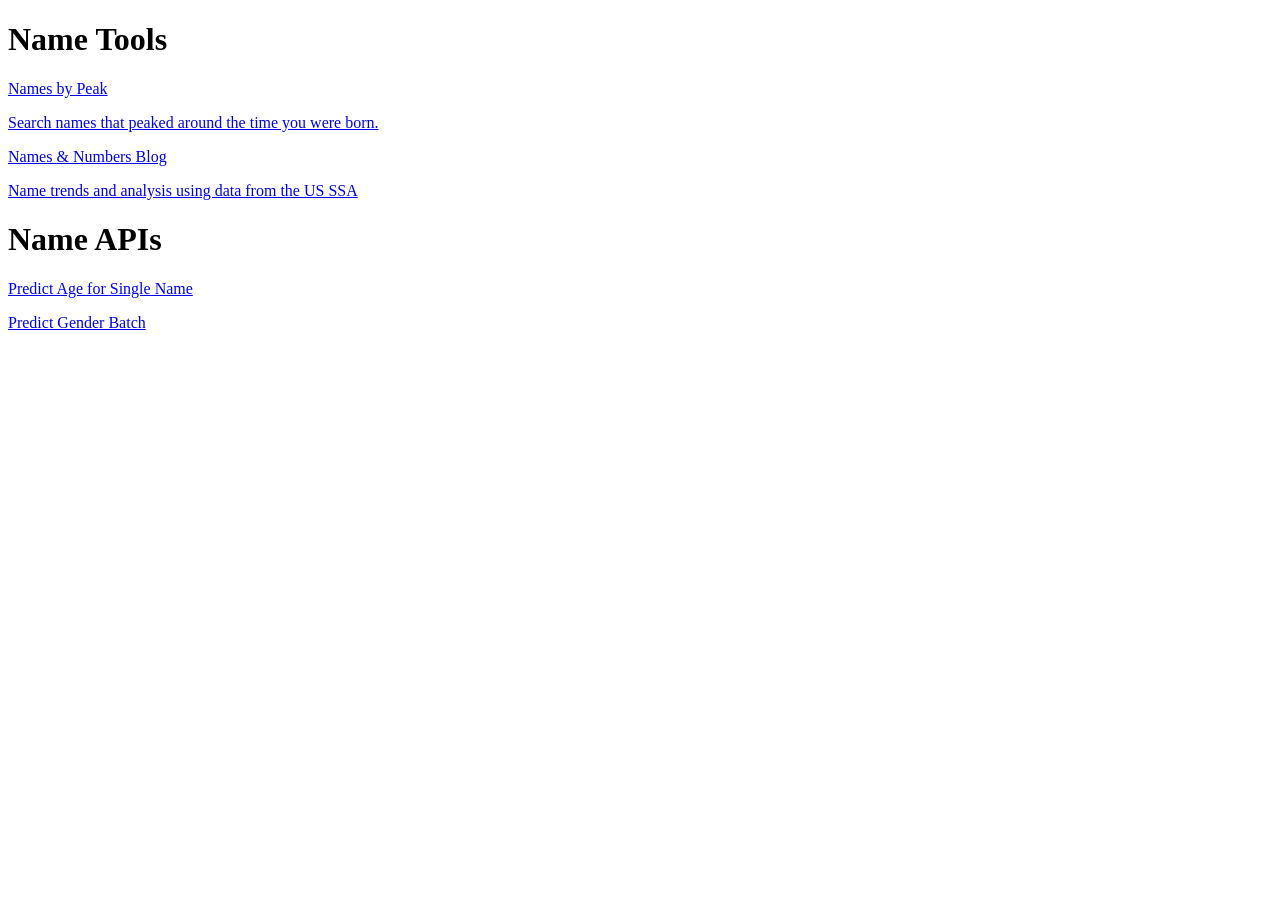
==== templates/index.html @ 541f5e52 "Add index" ====
<!DOCTYPE html>
<html lang="en">
<head>
    <meta charset="UTF-8">
    <meta name="viewport" content="width=device-width, initial-scale=1.0">
    <title>Name Tools and APIs - Names & Numbers</title>
    <link rel="stylesheet" href="{{ url_for('static', filename='style.css') }}">
    <link href="https://fonts.googleapis.com/css2?family=Montserrat:wght@400;700&display=swap" rel="stylesheet">
</head>
<body>
<h1>Name Tools</h1>
<div class="tools">
    <a href="/peak">
        <div class="tools-item">
            <p class="title">Names by Peak</p>
            <p class="description">Search names that peaked around the time you were born.</p>
        </div>
    </a>

    <a href="https://namesnums.tumblr.com">
        <div class="tools-item">
            <p class="title">Names & Numbers Blog</p>
            <p class="description">Name trends and analysis using data from the US SSA</p>
        </div>
    </a>
</div>

<h1>Name APIs</h1>
<div class="tools">
    <a href="#predict-age-single">
        <div class="tools-item">
            <p class="title">Predict Age for Single Name</p>
        </div>
    </a>

    <a href="#predict-gender">
        <div class="tools-item">
            <p class="title">Predict Gender Batch</p>
        </div>
    </a>
</div>
</body>
</html>
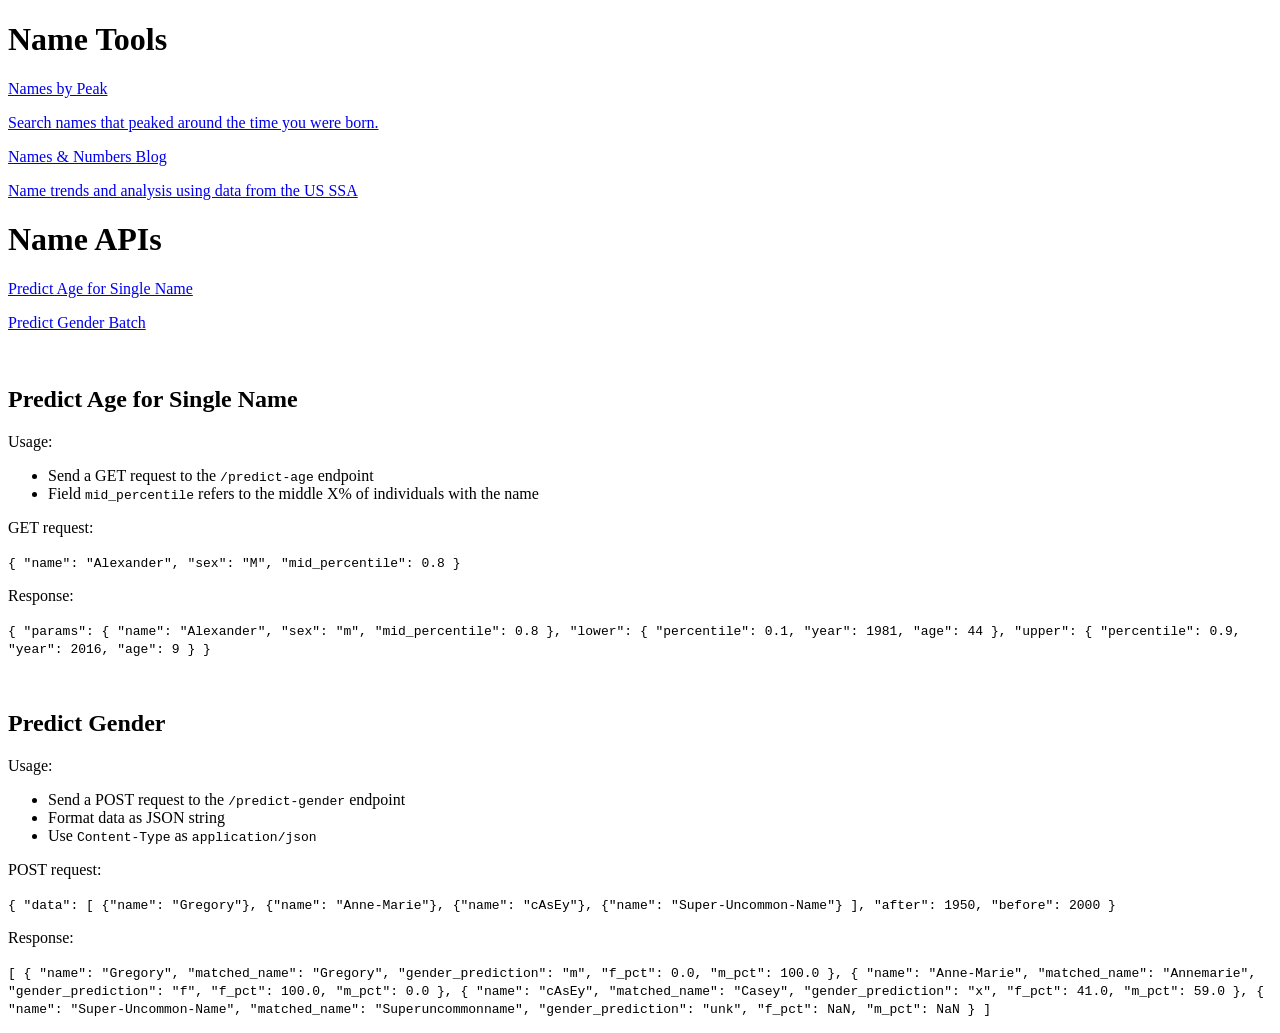
==== commit ef942d31: "Add predict-age-single and predict-gender to index.html" ====
--- a/templates/index.html
+++ b/templates/index.html
@@ -39,5 +39,114 @@
         </div>
     </a>
 </div>
+<br>
+
+<div class="text" id="predict-age-single">
+    <h2>Predict Age for Single Name</h2>
+
+    <p class="section-title">Usage:</p>
+    <ul>
+        <li>Send a GET request to the <code>/predict-age</code> endpoint</li>
+        <li>Field <code>mid_percentile</code> refers to the middle X% of individuals with the name</li>
+    </ul>
+
+    <p class="section-title">GET request:</p>
+    <p class="code">
+        <code class="preserve-whitespace">
+{
+  "name": "Alexander",
+  "sex": "M",
+  "mid_percentile": 0.8
+}
+        </code>
+    </p>
+
+    <p class="section-title">Response:</p>
+    <p class="code">
+        <code class="preserve-whitespace">
+{
+  "params": {
+    "name": "Alexander",
+    "sex": "m",
+    "mid_percentile": 0.8
+  },
+  "lower": {
+    "percentile": 0.1,
+    "year": 1981,
+    "age": 44
+  },
+  "upper": {
+    "percentile": 0.9,
+    "year": 2016,
+    "age": 9
+  }
+}
+        </code>
+    </p>
+</div>
+<br>
+
+<div class="text" id="predict-gender">
+    <h2>Predict Gender</h2>
+
+    <p class="section-title">Usage:</p>
+    <ul>
+        <li>Send a POST request to the <code>/predict-gender</code> endpoint</li>
+        <li>Format data as JSON string</li>
+        <li>Use <code>Content-Type</code> as <code>application/json</code></li>
+    </ul>
+
+    <p class="section-title">POST request:</p>
+    <p class="code">
+        <code class="preserve-whitespace">
+{
+  "data": [
+    {"name": "Gregory"},
+    {"name": "Anne-Marie"},
+    {"name": "cAsEy"},
+    {"name": "Super-Uncommon-Name"}
+  ],
+  "after": 1950,
+  "before": 2000
+}
+        </code>
+    </p>
+
+    <p class="section-title">Response:</p>
+    <p class="code">
+        <code class="preserve-whitespace">
+[
+  {
+    "name": "Gregory",
+    "matched_name": "Gregory",
+    "gender_prediction": "m",
+    "f_pct": 0.0,
+    "m_pct": 100.0
+  },
+  {
+    "name": "Anne-Marie",
+    "matched_name": "Annemarie",
+    "gender_prediction": "f",
+    "f_pct": 100.0,
+    "m_pct": 0.0
+  },
+  {
+    "name": "cAsEy",
+    "matched_name": "Casey",
+    "gender_prediction": "x",
+    "f_pct": 41.0,
+    "m_pct": 59.0
+  },
+  {
+    "name": "Super-Uncommon-Name",
+    "matched_name": "Superuncommonname",
+    "gender_prediction": "unk",
+    "f_pct": NaN,
+    "m_pct": NaN
+  }
+]
+        </code>
+    </p>
+</div>
 </body>
 </html>
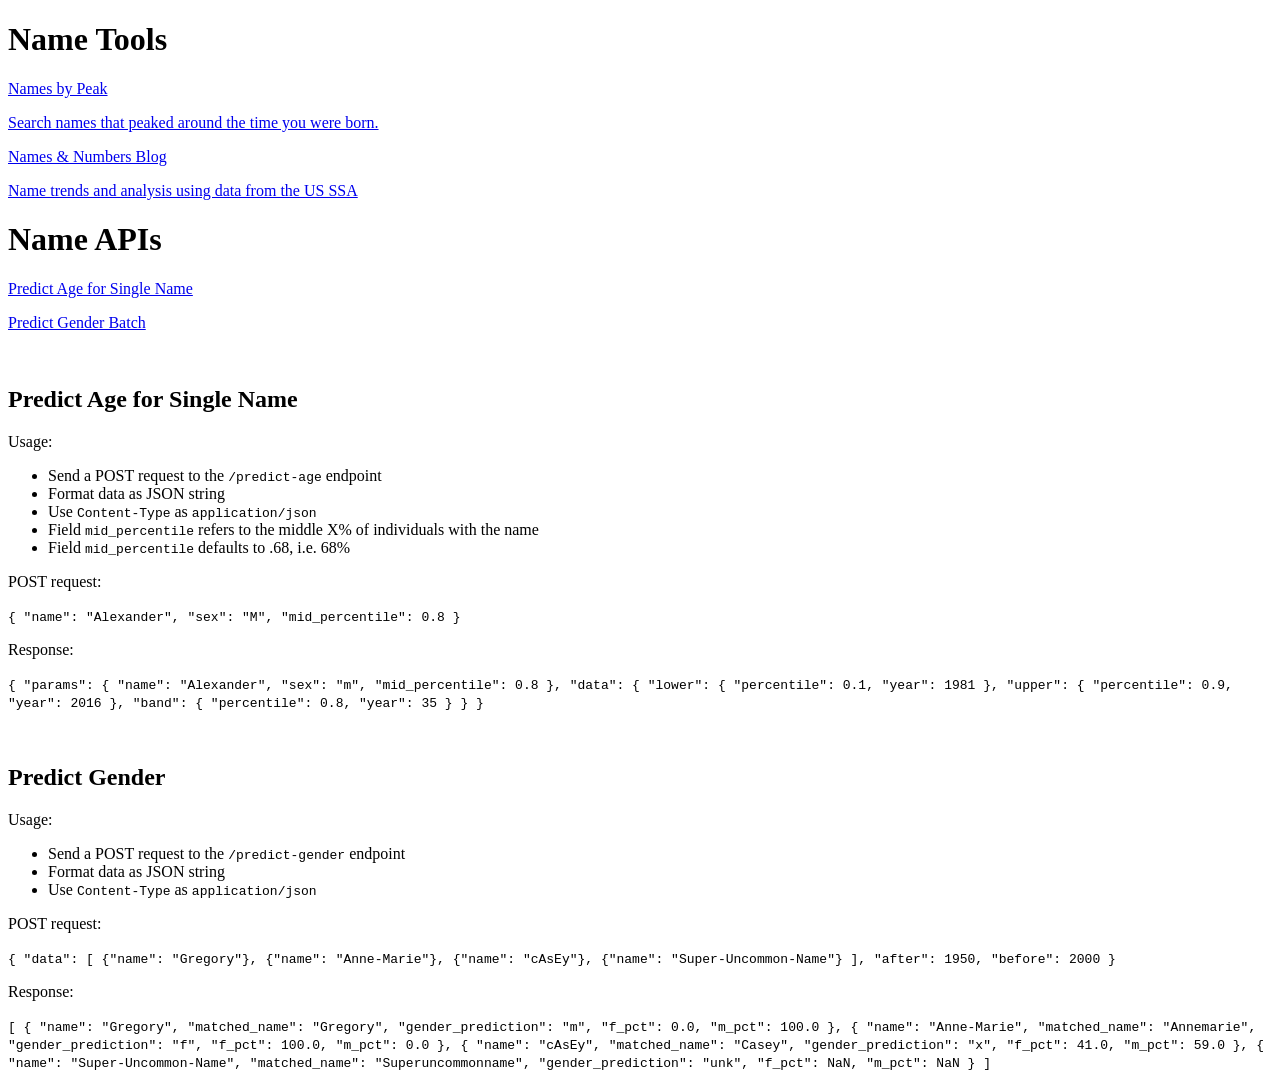
==== commit 75ccb99a: "index.html: update section 'Predict Age for Single Name'" ====
--- a/templates/index.html
+++ b/templates/index.html
@@ -46,11 +46,14 @@
 
     <p class="section-title">Usage:</p>
     <ul>
-        <li>Send a GET request to the <code>/predict-age</code> endpoint</li>
+        <li>Send a POST request to the <code>/predict-age</code> endpoint</li>
+        <li>Format data as JSON string</li>
+        <li>Use <code>Content-Type</code> as <code>application/json</code></li>
         <li>Field <code>mid_percentile</code> refers to the middle X% of individuals with the name</li>
+        <li>Field <code>mid_percentile</code> defaults to .68, i.e. 68%</li>
     </ul>
 
-    <p class="section-title">GET request:</p>
+    <p class="section-title">POST request:</p>
     <p class="code">
         <code class="preserve-whitespace">
 {
@@ -70,15 +73,19 @@
     "sex": "m",
     "mid_percentile": 0.8
   },
-  "lower": {
-    "percentile": 0.1,
-    "year": 1981,
-    "age": 44
-  },
-  "upper": {
-    "percentile": 0.9,
-    "year": 2016,
-    "age": 9
+  "data": {
+    "lower": {
+      "percentile": 0.1,
+      "year": 1981
+    },
+    "upper": {
+      "percentile": 0.9,
+      "year": 2016
+    },
+    "band": {
+      "percentile": 0.8,
+      "year": 35
+    }
   }
 }
         </code>
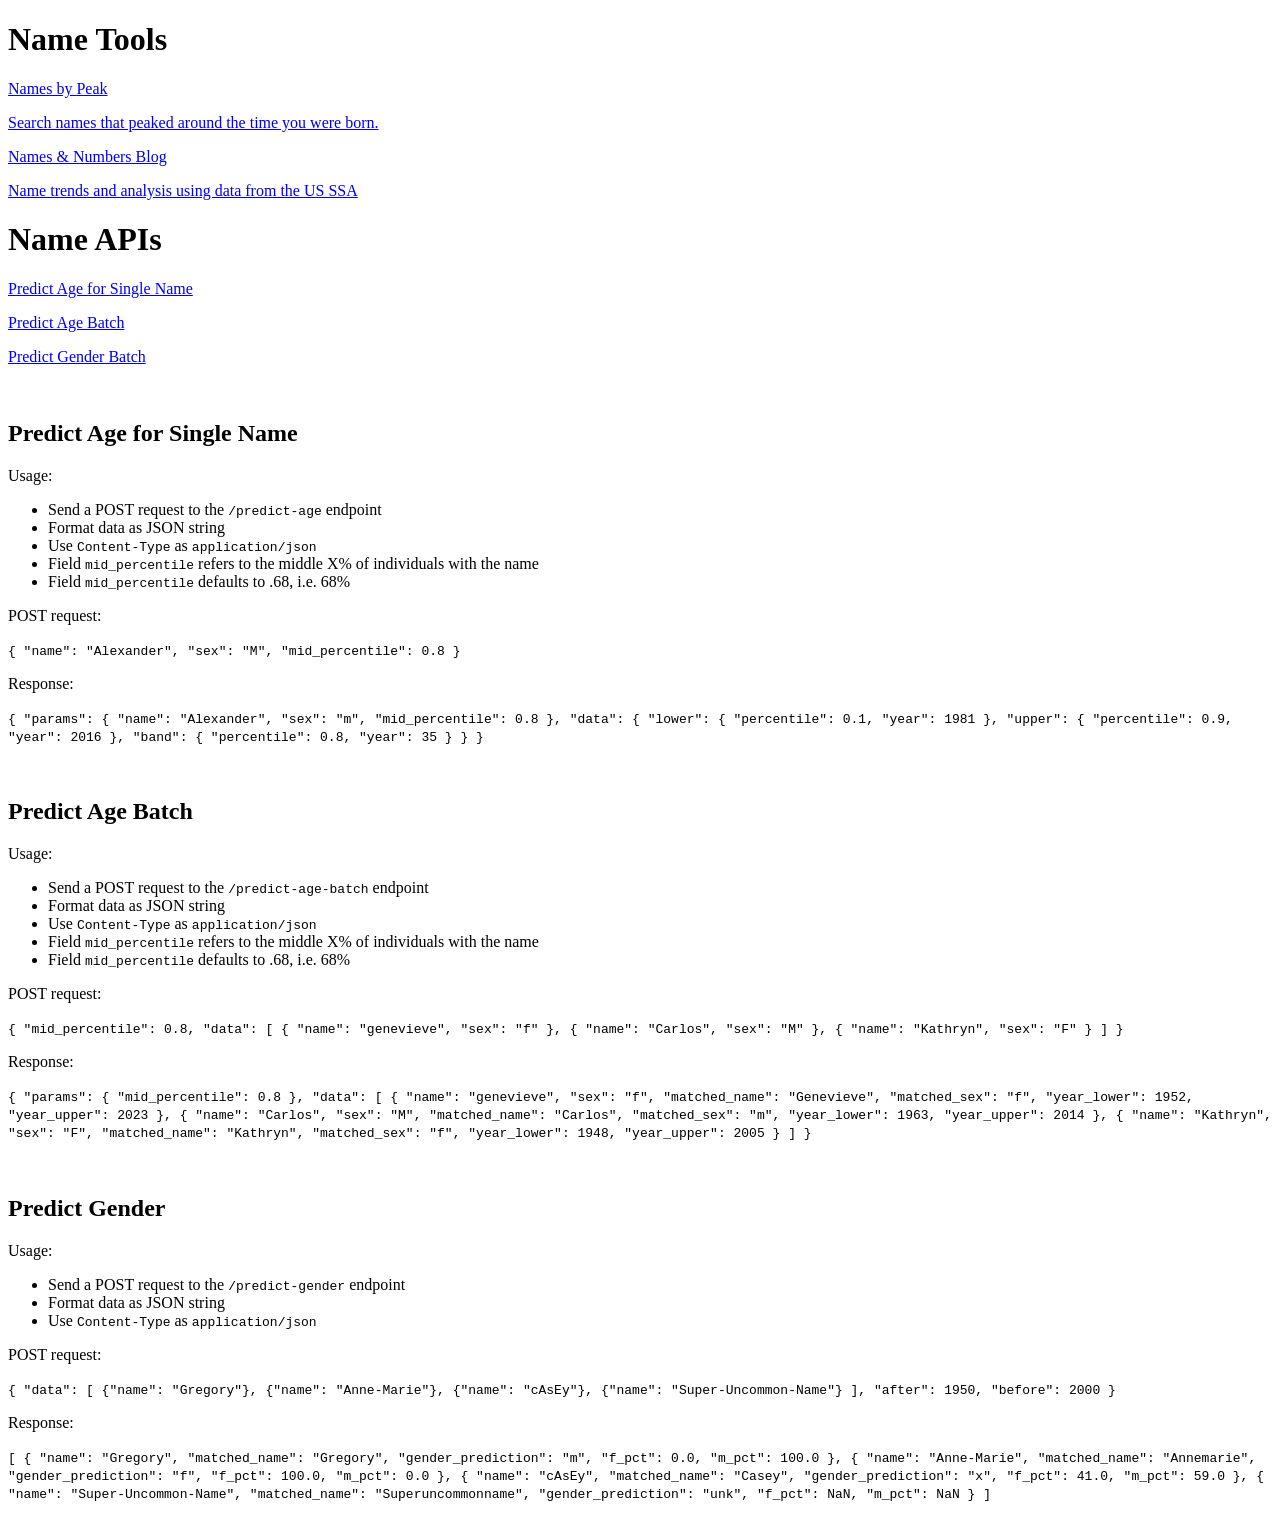
==== commit a340f455: "index.html: add 'Predict Age Batch'" ====
--- a/templates/index.html
+++ b/templates/index.html
@@ -33,6 +33,12 @@
         </div>
     </a>
 
+    <a href="#predict-age-batch">
+        <div class="tools-item">
+            <p class="title">Predict Age Batch</p>
+        </div>
+    </a>
+
     <a href="#predict-gender">
         <div class="tools-item">
             <p class="title">Predict Gender Batch</p>
@@ -93,6 +99,80 @@
 </div>
 <br>
 
+<div class="text" id="predict-age-batch">
+    <h2>Predict Age Batch</h2>
+
+    <p class="section-title">Usage:</p>
+    <ul>
+        <li>Send a POST request to the <code>/predict-age-batch</code> endpoint</li>
+        <li>Format data as JSON string</li>
+        <li>Use <code>Content-Type</code> as <code>application/json</code></li>
+        <li>Field <code>mid_percentile</code> refers to the middle X% of individuals with the name</li>
+        <li>Field <code>mid_percentile</code> defaults to .68, i.e. 68%</li>
+    </ul>
+
+    <p class="section-title">POST request:</p>
+    <p class="code">
+        <code class="preserve-whitespace">
+{
+  "mid_percentile": 0.8,
+  "data": [
+    {
+      "name": "genevieve",
+      "sex": "f"
+    },
+    {
+      "name": "Carlos",
+      "sex": "M"
+    },
+    {
+      "name": "Kathryn",
+      "sex": "F"
+    }
+  ]
+}
+        </code>
+    </p>
+
+    <p class="section-title">Response:</p>
+    <p class="code">
+        <code class="preserve-whitespace">
+{
+  "params": {
+    "mid_percentile": 0.8
+  },
+  "data": [
+    {
+      "name": "genevieve",
+      "sex": "f",
+      "matched_name": "Genevieve",
+      "matched_sex": "f",
+      "year_lower": 1952,
+      "year_upper": 2023
+    },
+    {
+      "name": "Carlos",
+      "sex": "M",
+      "matched_name": "Carlos",
+      "matched_sex": "m",
+      "year_lower": 1963,
+      "year_upper": 2014
+    },
+    {
+      "name": "Kathryn",
+      "sex": "F",
+      "matched_name": "Kathryn",
+      "matched_sex": "f",
+      "year_lower": 1948,
+      "year_upper": 2005
+    }
+  ]
+}
+        </code>
+    </p>
+</div>
+<br>
+
 <div class="text" id="predict-gender">
     <h2>Predict Gender</h2>
 
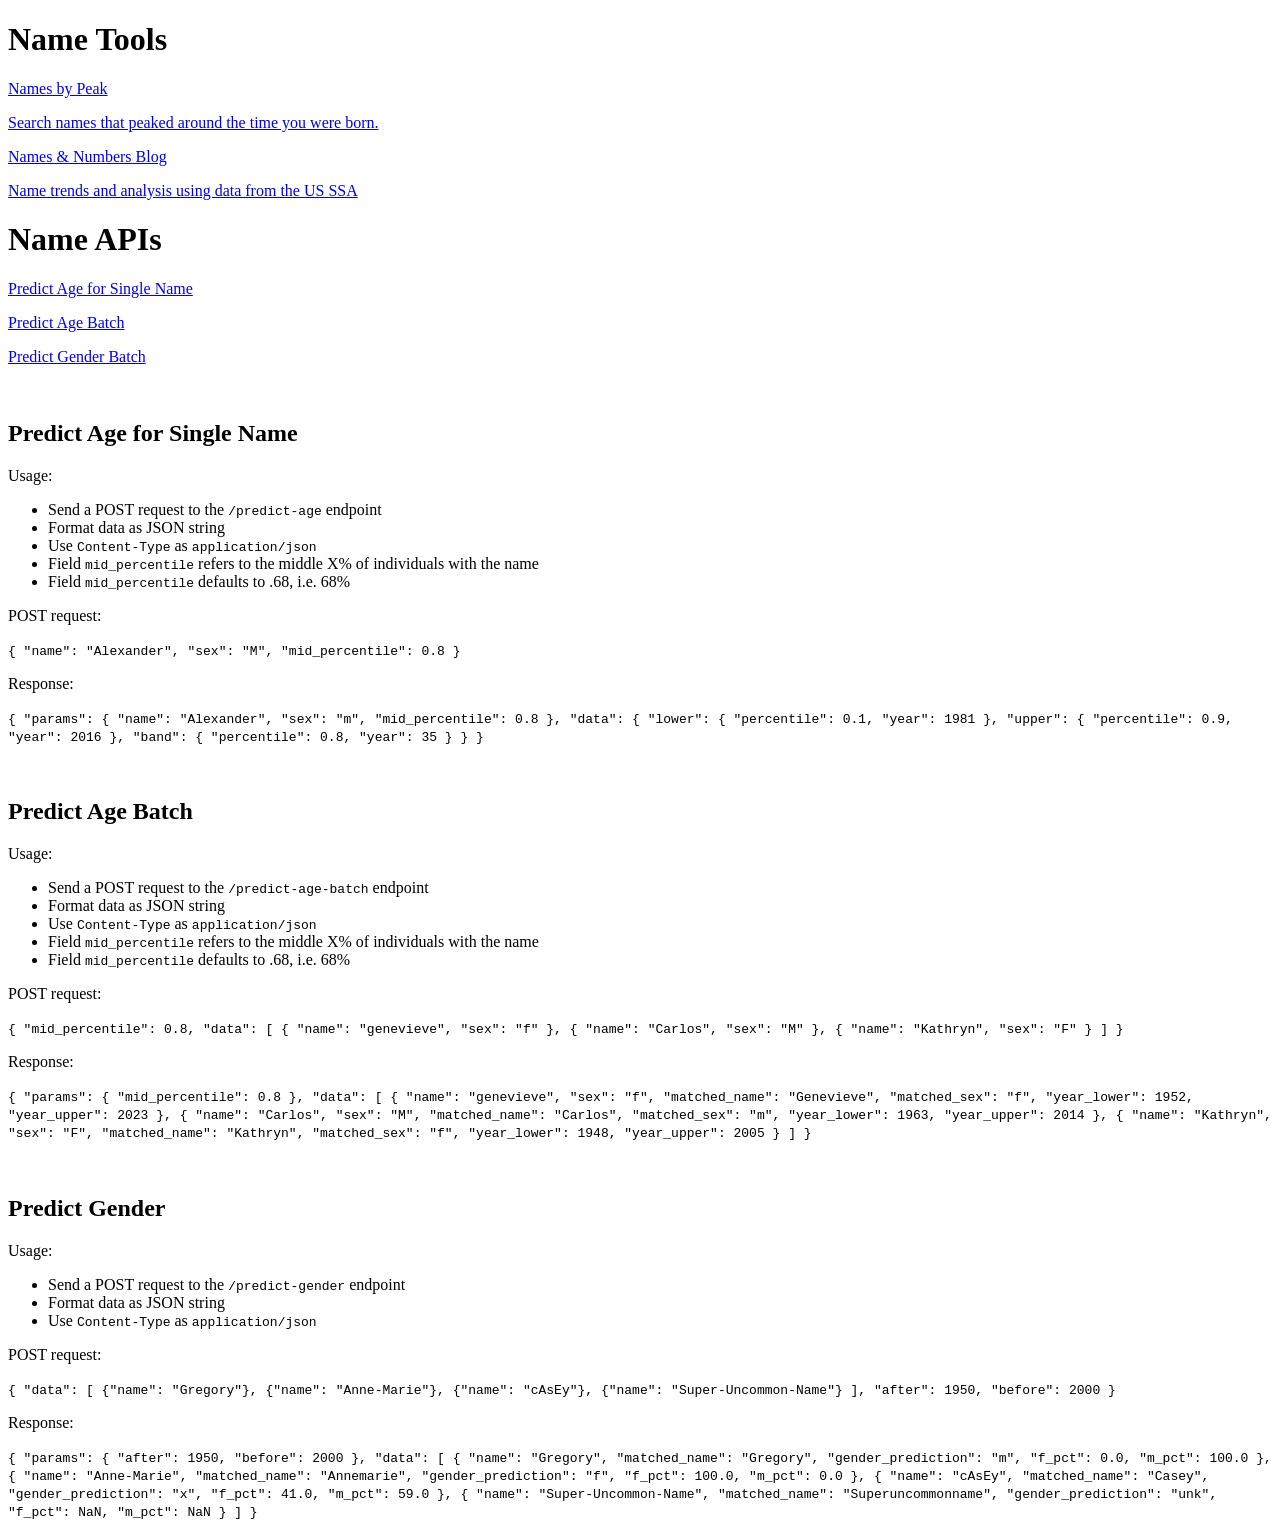
==== commit ffc377ce: "index.html: update predict-gender response: add params" ====
--- a/templates/index.html
+++ b/templates/index.html
@@ -202,36 +202,42 @@
     <p class="section-title">Response:</p>
     <p class="code">
         <code class="preserve-whitespace">
-[
-  {
-    "name": "Gregory",
-    "matched_name": "Gregory",
-    "gender_prediction": "m",
-    "f_pct": 0.0,
-    "m_pct": 100.0
+{
+  "params": {
+    "after": 1950,
+    "before": 2000
   },
-  {
-    "name": "Anne-Marie",
-    "matched_name": "Annemarie",
-    "gender_prediction": "f",
-    "f_pct": 100.0,
-    "m_pct": 0.0
-  },
-  {
-    "name": "cAsEy",
-    "matched_name": "Casey",
-    "gender_prediction": "x",
-    "f_pct": 41.0,
-    "m_pct": 59.0
-  },
-  {
-    "name": "Super-Uncommon-Name",
-    "matched_name": "Superuncommonname",
-    "gender_prediction": "unk",
-    "f_pct": NaN,
-    "m_pct": NaN
-  }
-]
+  "data": [
+    {
+      "name": "Gregory",
+      "matched_name": "Gregory",
+      "gender_prediction": "m",
+      "f_pct": 0.0,
+      "m_pct": 100.0
+    },
+    {
+      "name": "Anne-Marie",
+      "matched_name": "Annemarie",
+      "gender_prediction": "f",
+      "f_pct": 100.0,
+      "m_pct": 0.0
+    },
+    {
+      "name": "cAsEy",
+      "matched_name": "Casey",
+      "gender_prediction": "x",
+      "f_pct": 41.0,
+      "m_pct": 59.0
+    },
+    {
+      "name": "Super-Uncommon-Name",
+      "matched_name": "Superuncommonname",
+      "gender_prediction": "unk",
+      "f_pct": NaN,
+      "m_pct": NaN
+    }
+  ]
+}
         </code>
     </p>
 </div>
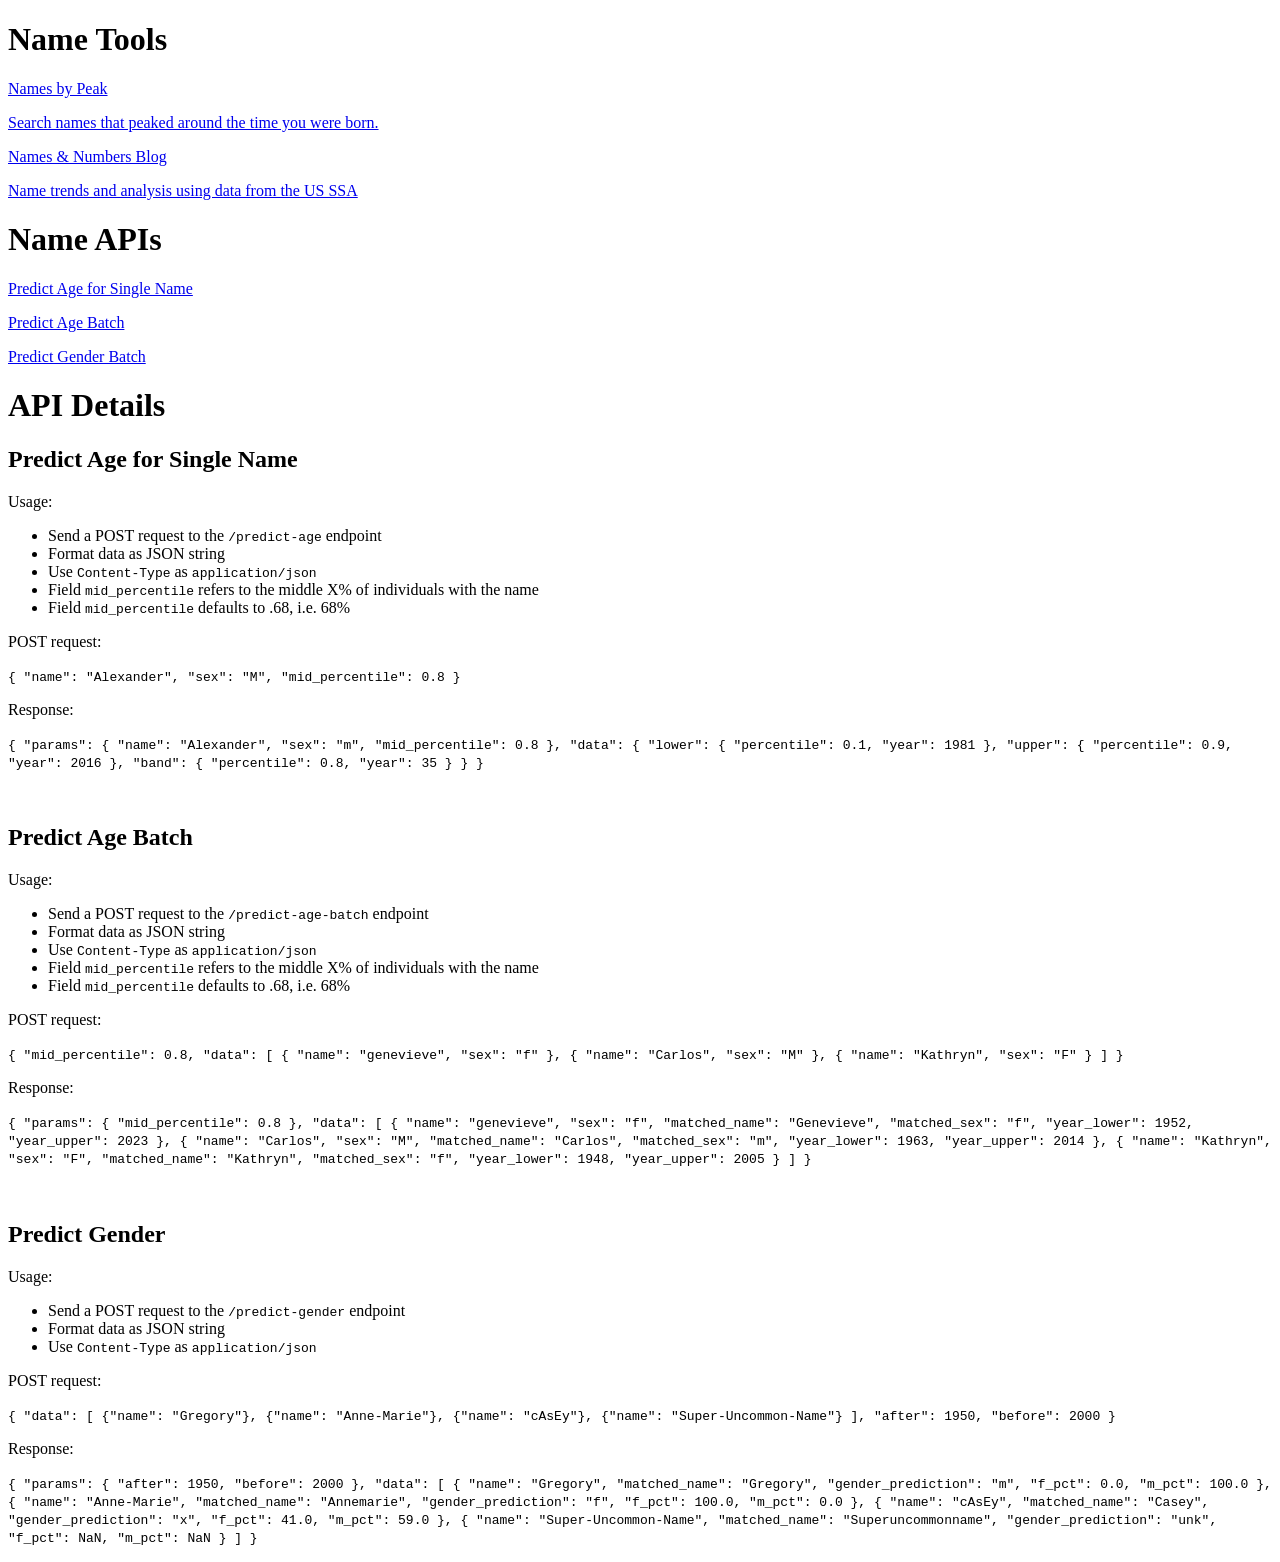
==== commit 54c42c66: "index.html: add section header" ====
--- a/templates/index.html
+++ b/templates/index.html
@@ -45,8 +45,8 @@
         </div>
     </a>
 </div>
-<br>
-
+
+<h1>API Details</h1>
 <div class="text" id="predict-age-single">
     <h2>Predict Age for Single Name</h2>
 
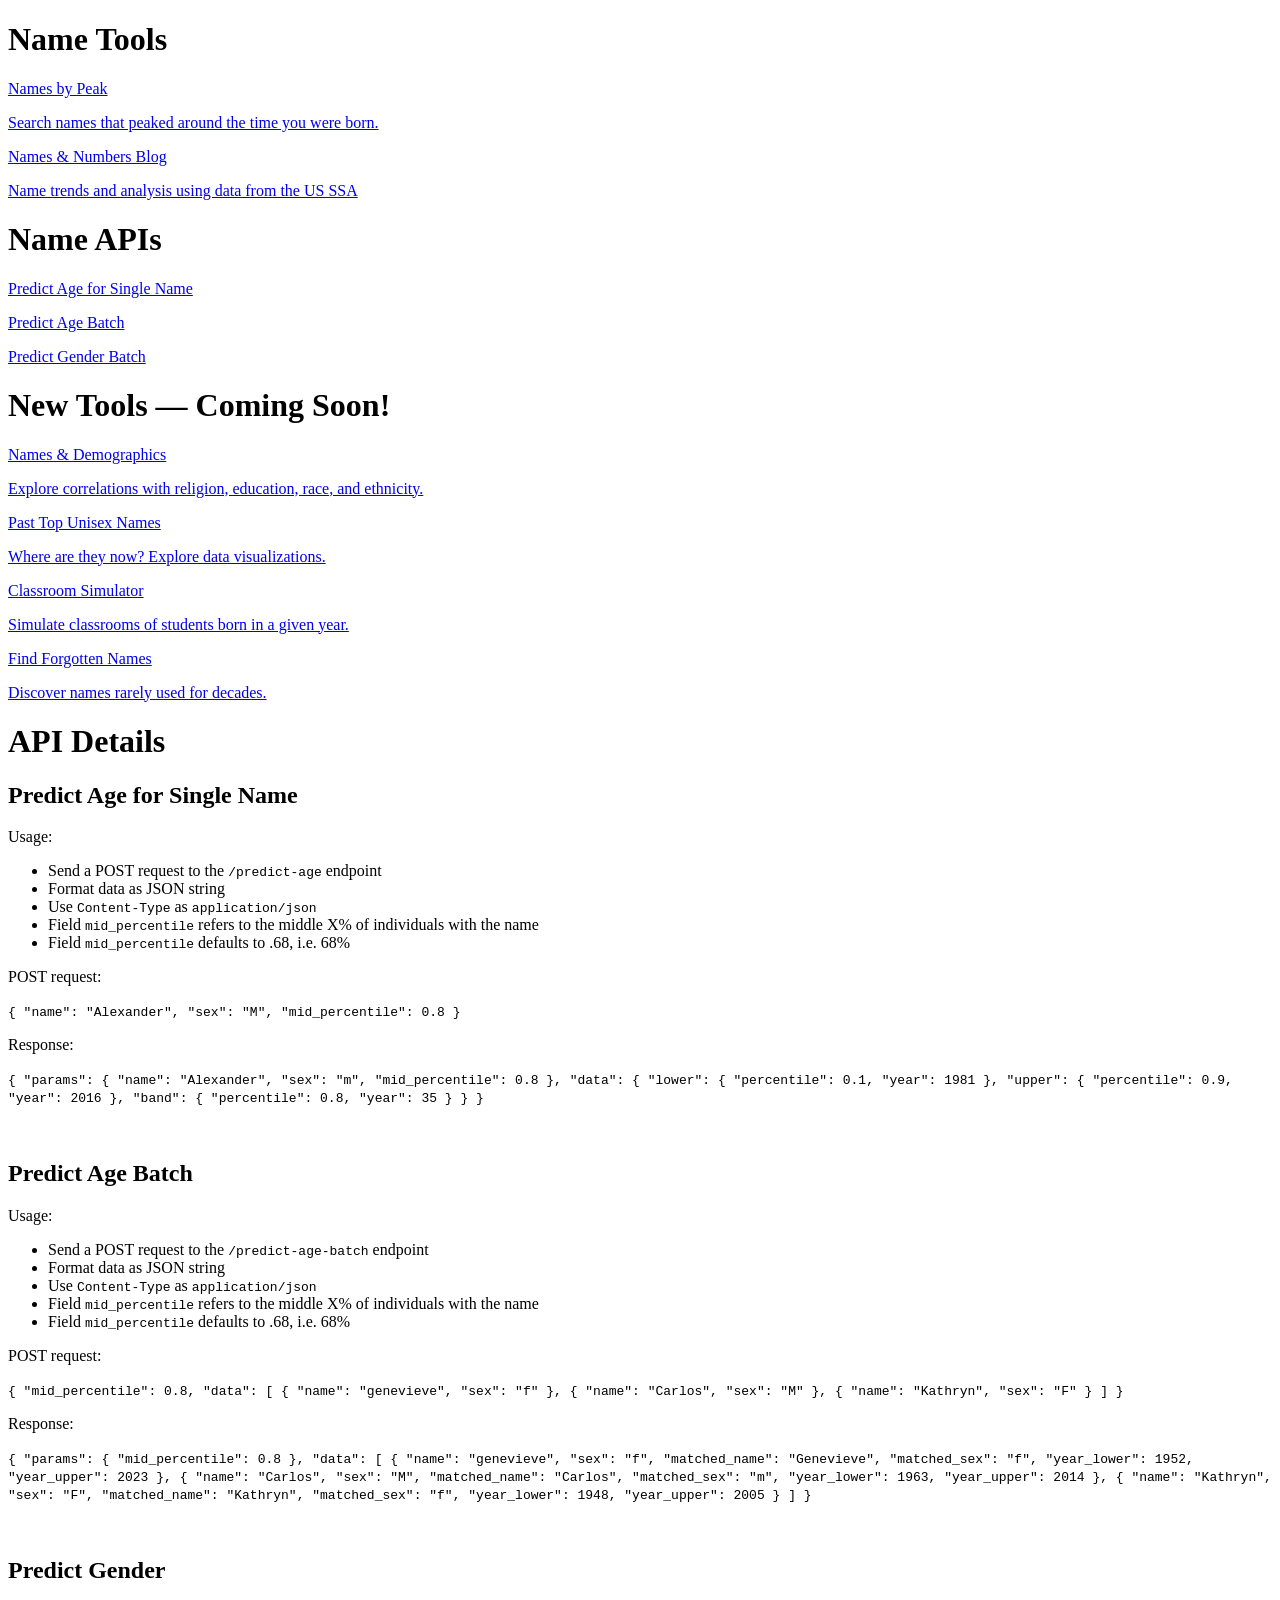
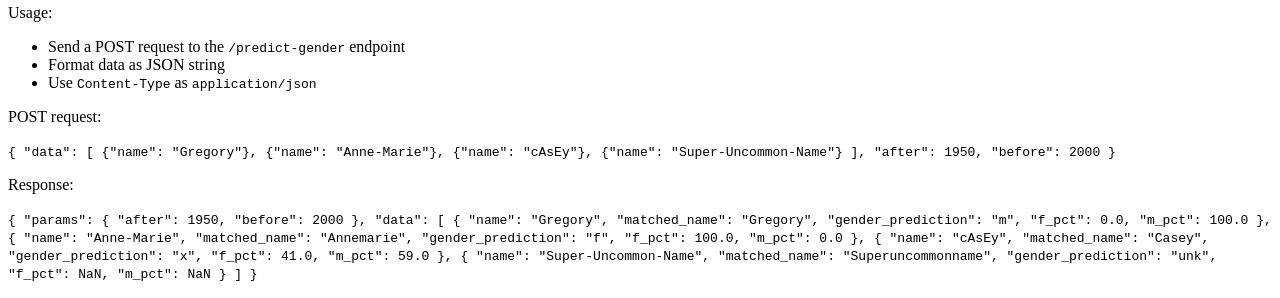
==== commit bf315815: "index.html: add new tools placeholders" ====
--- a/templates/index.html
+++ b/templates/index.html
@@ -46,6 +46,37 @@
     </a>
 </div>
 
+<h1>New Tools — Coming Soon!</h1>
+<div class="tools">
+    <a href="#">
+        <div class="tools-item">
+            <p class="title">Names & Demographics</p>
+            <p class="description">Explore correlations with religion, education, race, and ethnicity.</p>
+        </div>
+    </a>
+
+    <a href="#">
+        <div class="tools-item">
+            <p class="title">Past Top Unisex Names</p>
+            <p class="description">Where are they now? Explore data visualizations.</p>
+        </div>
+    </a>
+
+    <a href="#">
+        <div class="tools-item">
+            <p class="title">Classroom Simulator</p>
+            <p class="description">Simulate classrooms of students born in a given year.</p>
+        </div>
+    </a>
+
+    <a href="#">
+        <div class="tools-item">
+            <p class="title">Find Forgotten Names</p>
+            <p class="description">Discover names rarely used for decades.</p>
+        </div>
+    </a>
+</div>
+
 <h1>API Details</h1>
 <div class="text" id="predict-age-single">
     <h2>Predict Age for Single Name</h2>
